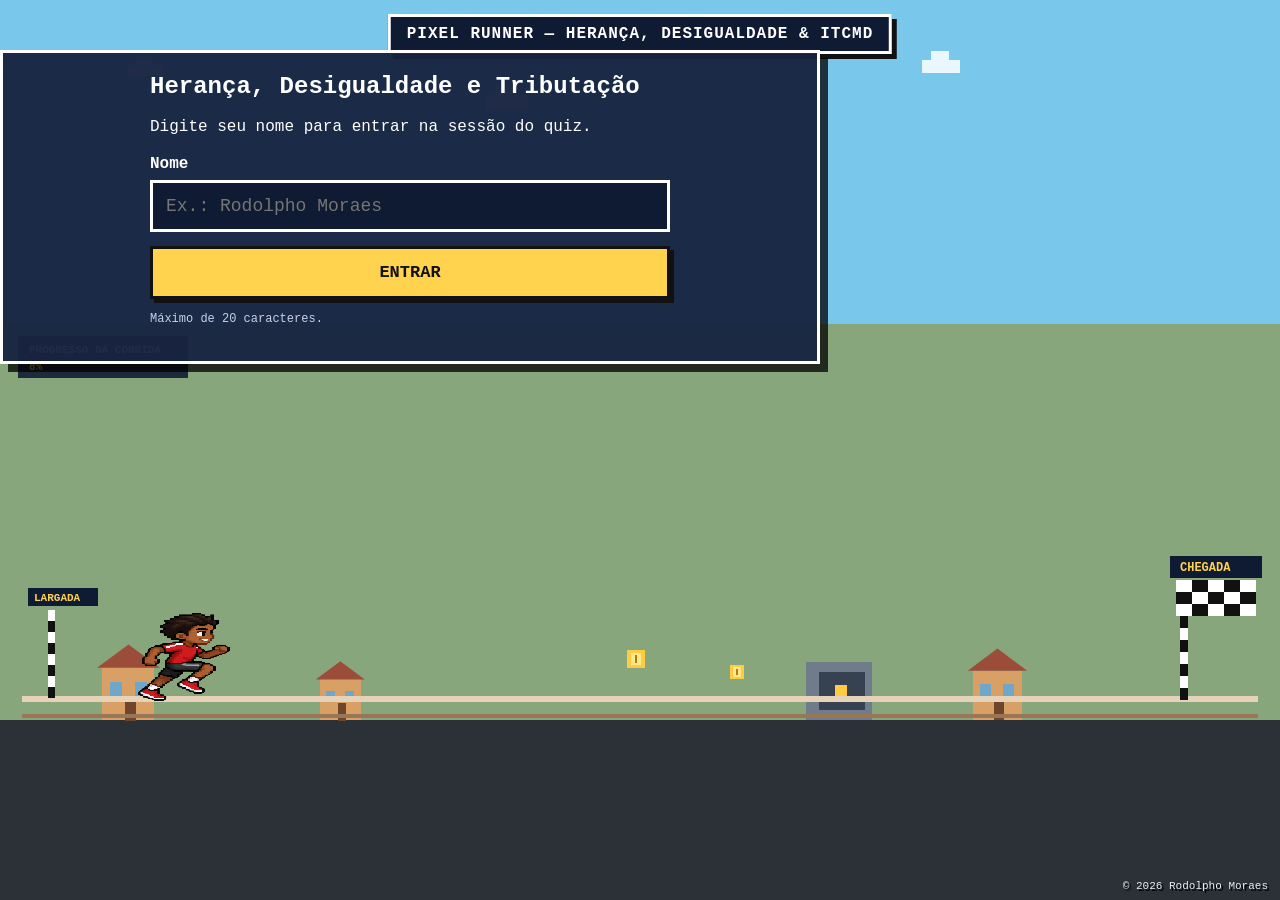
==== index.html @ 6342b38b "Add files via upload" ====
<!doctype html>
<html lang="pt-BR">
<head>
<meta charset="utf-8">
<meta name="viewport" content="width=device-width,initial-scale=1">
<title>Quiz Heranças — Etapa 7</title>
<style>
*{box-sizing:border-box}
html,body{margin:0;width:100%;height:100%;overflow:hidden}
body{background:#0b1630;color:#fff;font-family:"Courier New",monospace}
#gameCanvas{position:fixed;inset:0;width:100%;height:100%;image-rendering:pixelated;z-index:0}
#visualTitle{position:fixed;top:14px;left:50%;transform:translateX(-50%);z-index:2;
  background:#0f1a33;border:3px solid #fff;padding:8px 16px;font-weight:900;
  letter-spacing:1px;text-align:center;box-shadow:5px 5px 0 #111;white-space:nowrap}
#copyright{position:fixed;right:12px;bottom:8px;z-index:2;font-size:11px;color:#e7ecf6;text-shadow:2px 2px #000}
.card{position:relative;z-index:3;width:min(820px,calc(100vw - 24px));max-height:calc(100vh - 110px);
  overflow:auto;background:rgba(23,36,64,.96);border:3px solid #fff;padding:20px;
  box-shadow:8px 8px 0 rgba(0,0,0,.75);margin-top:50px}
h1{margin:0 0 8px} p{line-height:1.45}
label{display:block;margin:16px 0 7px;font-weight:700}
input{width:100%;font:inherit;font-size:18px;padding:13px;border:3px solid #fff;background:#0f1a33;color:#fff}
button{font-family:inherit}
.join{width:100%;margin-top:14px;padding:14px;font-size:17px;font-weight:900;border:3px solid #111;background:#ffd34d;color:#111;cursor:pointer;box-shadow:4px 4px 0 #111}
.join:disabled{opacity:.55}
.hidden{display:none}
.small{font-size:12px;color:#c8d1e6}
.badtext{color:#ff8585;font-weight:700}
.countdown{font-size:84px;font-weight:900;color:#ffd34d;text-align:center;margin:18px 0;text-shadow:5px 5px #111}
.topbar{display:grid;grid-template-columns:1fr auto auto;gap:10px;align-items:center;margin-bottom:12px}
.pill{background:#0f1a33;border:2px solid #fff;padding:8px 10px;font-weight:900;box-shadow:3px 3px 0 #111}
.timer{color:#63df95;font-size:20px}
.qtimer{color:#ffd34d}
.progress{height:12px;background:#0f1a33;border:2px solid #fff;margin:8px 0 14px}
.progress>div{height:100%;background:#ffd34d;width:0;transition:width .2s}
.question{font-size:19px;font-weight:900;line-height:1.32;margin:0 0 12px}
.answers{display:grid;grid-template-columns:1fr 1fr;gap:9px}
.answer{text-align:left;padding:11px 12px;border:2px solid #fff;background:#203150;color:#fff;font-size:14px;font-weight:700;cursor:pointer;box-shadow:3px 3px 0 #111}
.answer:hover{background:#2a4169}
.answer:disabled{cursor:default;opacity:.96}
.answer.correct{border-color:#63df95;background:#173b2a}
.answer.wrong{border-color:#ff8585;background:#48202a}
.feedback{font-size:22px;font-weight:900;text-align:center;margin-top:12px;min-height:30px}
.feedback.ok{color:#63df95}.feedback.bad{color:#ff8585}
.explanation{margin-top:7px;text-align:center;line-height:1.35;color:#dce4f5;min-height:34px;font-size:12px}
.stats{display:flex;gap:8px;flex-wrap:wrap;margin-top:12px;justify-content:center}
.stat{background:#0f1a33;border:2px solid #fff;padding:7px 9px;font-weight:900}
.final{text-align:center}
.final strong{color:#63df95}
.waiting-note{margin-top:12px;color:#c8d1e6;font-size:12px;line-height:1.4}
.bonus-badge{display:inline-block;background:#ffd34d;color:#111;font-weight:900;padding:6px 9px;margin-bottom:10px;border:2px solid #111}
#entry{max-width:520px;margin:auto}
#countdownScreen{text-align:center}
@media(max-width:700px){
  #visualTitle{font-size:12px;top:8px;padding:6px 9px}
  .card{margin-top:36px;padding:14px;max-height:calc(100vh - 76px)}
  .answers{grid-template-columns:1fr}
  .question{font-size:16px}
  .answer{font-size:13px;padding:10px}
  .topbar{grid-template-columns:1fr 1fr}
  .topbar .timer{grid-column:1/-1;text-align:center}
  #copyright{font-size:9px}
}
</style>
</head>
<body>
<canvas id="gameCanvas"></canvas>
<div id="visualTitle">PIXEL RUNNER — HERANÇA, DESIGUALDADE & ITCMD</div>
<div id="copyright">© 2026 Rodolpho Moraes</div>
<main class="card">
<section id="entry">
  <h1>Herança, Desigualdade e Tributação</h1>
  <p>Digite seu nome para entrar na sessão do quiz.</p>
  <label for="playerName">Nome</label>
  <input id="playerName" maxlength="20" autocomplete="name" placeholder="Ex.: Rodolpho Moraes">
  <button id="joinBtn" class="join">ENTRAR</button>
  <div id="entryStatus"></div>
  <p class="small">Máximo de 20 caracteres.</p>
</section>

<section id="countdownScreen" class="hidden">
  <h1 id="countName" style="text-align:center">Prepare-se!</h1>
  <div id="countdown" class="countdown">3</div>
  <p class="small" style="text-align:center">A largada é automática.</p>
</section>

<section id="quizScreen" class="hidden">
  <div class="topbar">
    <div class="pill" id="playerLabel">Jogador</div>
    <div class="pill qtimer">QUESTÃO: <span id="questionTimer">15</span>s</div>
    <div class="pill timer">TEMPO: <span id="gameTimer">02:00</span></div>
  </div>
  <div class="progress"><div id="progressFill"></div></div>
  <div class="small" id="questionCount">Pergunta 1/8</div>
  <div class="question" id="questionText"></div>
  <div class="answers" id="answers"></div>
  <div class="feedback" id="feedback"></div>
  <div class="explanation" id="explanation"></div>
  <div class="stats">
    <div class="stat">ACERTOS: <span id="hits">0</span></div>
    <div class="stat">PONTOS: <span id="score">0</span></div>
    <div class="stat">RESPONDIDAS: <span id="answered">0</span>/8</div>
  </div>
</section>

<section id="finishedScreen" class="hidden final">
  <h1>Quiz finalizado</h1>
  <p id="finishReason"></p>
  <p>Acertos: <strong id="finalHits">0</strong>/8</p>
  <p>Pontuação: <strong id="finalScore">0</strong></p>
  <p>Tempo: <strong id="finalTime">00:00</strong></p>
  <p class="waiting-note">Resultado registrado. Se houver empate técnico, a pergunta bônus aparecerá automaticamente.</p>
</section>

<section id="bonusScreen" class="hidden">
  <div class="bonus-badge">PERGUNTA BÔNUS / DESEMPATE</div>
  <div class="topbar">
    <div class="pill" id="bonusPlayerLabel">Jogador</div>
    <div class="pill qtimer">QUESTÃO: <span id="bonusTimer">15</span>s</div>
  </div>
  <div class="question" id="bonusQuestionText"></div>
  <div class="answers" id="bonusAnswers"></div>
  <div class="feedback" id="bonusFeedback"></div>
  <div class="explanation" id="bonusExplanation"></div>
</section>
</main>

<script>
const DB_BASE="https://quiz-herancas-itcmd-default-rtdb.firebaseio.com";
const ROOT="quizHerancasV2";
const VERSION="v2-stage7";
const COUNTDOWN_MS=2200;
const COUNTDOWN_STEP=550;
const GAME_DURATION=120000;
const QUESTION_SECONDS=15;
const QUESTIONS=[{"question":"Segundo Thomas Piketty, qual era o peso do fluxo anual de heranças e doações na renda nacional francesa durante o século XIX?","answers":["Entre 5% e 10%","Entre 10% e 15%","Entre 20% e 25%","Entre 35% e 40%"],"correct":2,"explanation":"Resposta correta: C. Entre 20% e 25%."},{"question":"Na análise de Thomas Piketty, o que significa a relação r > g?","answers":["A renda do trabalho cresce mais rapidamente que a riqueza herdada.","A taxa de retorno do capital é superior à taxa de crescimento da economia.","A arrecadação tributária cresce mais rapidamente que o PIB.","A taxa de crescimento populacional é maior que a taxa de retorno do capital."],"correct":1,"explanation":"Resposta correta: B. A taxa de retorno do capital é superior à taxa de crescimento da economia."},{"question":"Quais são as três forças que compõem a equação do fluxo econômico anual das heranças formulada por Piketty?","answers":["Renda, poupança e tributação.","Crescimento econômico, inflação e taxa de juros.","Relação capital/renda, taxa de mortalidade e relação entre a riqueza dos falecidos e a riqueza dos vivos.","Fecundidade, expectativa de vida e renda do trabalho."],"correct":2,"explanation":"Resposta correta: C. Relação capital/renda, taxa de mortalidade e relação entre a riqueza dos falecidos e a riqueza dos vivos."},{"question":"Segundo o levantamento internacional apresentado, qual alternativa reúne os países indicados como sem imposto sobre heranças no contexto analisado?","answers":["Argentina, Canadá, México, Portugal.","Argentina, México, Panamá, Peru e Uruguai.","Austrália, Costa Rica, Noruega e Panamá.","Japão, México, Panamá, Reino Unido e Suécia."],"correct":1,"explanation":"No levantamento utilizado, México e Peru aparecem entre os países que aboliram o imposto sobre heranças, enquanto Argentina, Costa Rica, Panamá e Uruguai são mencionados entre aqueles que não o haviam introduzido no contexto analisado."},{"question":"No comparativo internacional apresentado, qual país possui a maior alíquota máxima do imposto sobre heranças?","answers":["França","Coreia do Sul","Japão","Reino Unido"],"correct":2,"explanation":"Resposta correta: C. Japão — 55%."},{"question":"Qual é a alíquota máxima nacional atualmente permitida para o ITCMD no Brasil?","answers":["4%","6%","8%","12%"],"correct":2,"explanation":"Resposta correta: C. 8%."},{"question":"No levantamento de 2026, em quantas das 27 unidades da Federação o ITCMD possui estrutura de alíquota única, isto é, não progressiva?","answers":["5","7","10","17"],"correct":1,"explanation":"Resposta correta: B. 7."},{"question":"No contexto jurídico apresentado, qual lacuna ou dificuldade favorecia a redução ou evasão da tributação sobre grandes heranças?","answers":["A impossibilidade de adoção de alíquotas progressivas.","A obrigatoriedade de divisão igualitária de todo o patrimônio entre os herdeiros.","As dificuldades de tributação das transmissões oriundas do exterior, especialmente envolvendo trusts e estruturas offshore.","A repartição obrigatória do ITCMD com os municípios."],"correct":2,"explanation":"Resposta correta: C. As dificuldades de tributação das transmissões oriundas do exterior, especialmente envolvendo trusts e estruturas offshore."}];
const BONUS_QUESTION={"question":"Em 2019, segundo apresentação, qual parcela do valor total das heranças foi recebida pelo grupo do 1% mais rico?","answers":["35,3%","50,0%","62,6%","80,9%"],"correct":3,"explanation":"Resposta correta: D. 80,9%."};

let serverTimeOffset=0,currentSession=null,currentPlayer=null,playerName="";
let startedAt=0,questionIndex=0,hits=0,score=0,answered=0;
let answerLocked=false,questionStartedAt=0,qTimer=null,rafId=null,finished=false,finishElapsedMs=0,bonusPoll=null,bonusActive=false;

async function syncClock(){
  try{
    const r=await fetch(`${DB_BASE}/.info/serverTimeOffset.json?ts=${Date.now()}`,{cache:"no-store"});
    serverTimeOffset=Number(await r.json())||0;
  }catch(e){serverTimeOffset=0}
}
function now(){return Date.now()+serverTimeOffset}
function makeId(prefix){return `${prefix}_${Math.round(now())}_${Math.random().toString(36).slice(2,8)}`}
function formatTime(ms){
  const s=Math.max(0,Math.ceil(ms/1000));
  return String(Math.floor(s/60)).padStart(2,"0")+":"+String(s%60).padStart(2,"0");
}
async function getJson(path){
  const r=await fetch(`${DB_BASE}/${ROOT}/${path}.json?ts=${Date.now()}`,{cache:"no-store"});
  if(!r.ok)throw new Error(`Leitura ${r.status}`);
  return await r.json();
}
async function putJson(path,value){
  const r=await fetch(`${DB_BASE}/${ROOT}/${path}.json`,{method:"PUT",headers:{"Content-Type":"application/json"},body:JSON.stringify(value)});
  if(!r.ok)throw new Error(`Gravação ${r.status}`);
}
async function patchJson(path,value){
  const r=await fetch(`${DB_BASE}/${ROOT}/${path}.json`,{method:"PATCH",headers:{"Content-Type":"application/json"},body:JSON.stringify(value)});
  if(!r.ok)throw new Error(`Atualização ${r.status}`);
}
function show(id){
  ["entry","countdownScreen","quizScreen","finishedScreen","bonusScreen"].forEach(x=>document.getElementById(x).classList.add("hidden"));
  document.getElementById(id).classList.remove("hidden");
}
async function getOrCreateSession(){
  let game=await getJson("game");
  if(game&&game.sessionId&&game.version===VERSION)return game;
  const sessionId=makeId("session");
  game={version:VERSION,sessionId,status:"lobby",createdAt:now()};
  await putJson("game",game);
  await putJson(`sessions/${sessionId}`,{createdAt:now(),status:"lobby"});
  return game;
}
async function syncPlayer(extra={}){
  if(!currentSession||!currentPlayer)return;
  await patchJson(`sessions/${currentSession}/players/${currentPlayer}`,extra);
}
function updateHUD(){
  document.getElementById("hits").textContent=hits;
  document.getElementById("score").textContent=score;
  document.getElementById("answered").textContent=answered;
  document.getElementById("questionCount").textContent=`Pergunta ${Math.min(questionIndex+1,QUESTIONS.length)}/${QUESTIONS.length}`;
  document.getElementById("progressFill").style.width=`${(answered/QUESTIONS.length)*100}%`;
}
async function finishGame(reason){
  if(finished)return;
  finished=true;
  clearInterval(qTimer);
  cancelAnimationFrame(rafId);

  const finishAt=reason==="time" ? startedAt+GAME_DURATION : now();
  finishElapsedMs=Math.max(0,Math.min(GAME_DURATION,finishAt-startedAt));

  await syncPlayer({
    status:"finished",
    finished:true,
    finishedAt:finishAt,
    finishReason:reason,
    elapsedMs:finishElapsedMs,
    elapsedSec:Math.round(finishElapsedMs/1000),
    regularFinished:true,
    regularFinishedAt:finishAt,
    hits,score,answeredCount:answered,
    progress:1,
    bonusRequired:false,
    bonusAnswered:false
  });

  document.getElementById("finalHits").textContent=hits;
  document.getElementById("finalScore").textContent=score;
  document.getElementById("finalTime").textContent=formatTime(finishElapsedMs);
  document.getElementById("finishReason").textContent=reason==="questions"?"Você respondeu as 8 perguntas.":"O tempo de 2 minutos foi encerrado.";
  show("finishedScreen");
  startBonusWatcher();
}

function startBonusWatcher(){
  clearInterval(bonusPoll);
  bonusPoll=setInterval(async()=>{
    if(!currentSession||!currentPlayer||bonusActive)return;
    try{
      const p=await getJson(`sessions/${currentSession}/players/${currentPlayer}`);
      if(p && p.bonusRequired===true && p.bonusAnswered!==true){
        clearInterval(bonusPoll);
        showBonusQuestion();
      }
    }catch(e){}
  },700);
}

function showBonusQuestion(){
  bonusActive=true;
  answerLocked=false;
  show("bonusScreen");
  document.getElementById("bonusPlayerLabel").textContent=playerName;
  document.getElementById("bonusQuestionText").textContent=BONUS_QUESTION.question;
  document.getElementById("bonusFeedback").textContent="";
  document.getElementById("bonusFeedback").className="feedback";
  document.getElementById("bonusExplanation").textContent="";

  const holder=document.getElementById("bonusAnswers");
  holder.innerHTML="";
  BONUS_QUESTION.answers.forEach((text,i)=>{
    const b=document.createElement("button");
    b.className="answer";
    b.textContent=`${String.fromCharCode(65+i)}. ${text}`;
    b.onclick=()=>answerBonus(i,b);
    holder.appendChild(b);
  });

  let left=QUESTION_SECONDS;
  questionStartedAt=performance.now();
  document.getElementById("bonusTimer").textContent=left;
  qTimer=setInterval(()=>{
    left--;
    document.getElementById("bonusTimer").textContent=Math.max(0,left);
    if(left<=0){clearInterval(qTimer);answerBonus(-1,null)}
  },1000);
}

async function answerBonus(choice,clicked){
  if(answerLocked)return;
  answerLocked=true;
  clearInterval(qTimer);

  const buttons=[...document.querySelectorAll("#bonusAnswers .answer")];
  buttons.forEach(b=>b.disabled=true);
  buttons[BONUS_QUESTION.correct].classList.add("correct");

  const correct=choice===BONUS_QUESTION.correct;
  if(correct){
    if(clicked)clicked.classList.add("correct");
    document.getElementById("bonusFeedback").textContent="CORRETO!";
    document.getElementById("bonusFeedback").className="feedback ok";
  }else{
    if(clicked)clicked.classList.add("wrong");
    document.getElementById("bonusFeedback").textContent="INCORRETO!";
    document.getElementById("bonusFeedback").className="feedback bad";
  }

  const responseMs=Math.max(0,Math.round(performance.now()-questionStartedAt));
  const letter=String.fromCharCode(65+BONUS_QUESTION.correct);
  document.getElementById("bonusExplanation").textContent=`Alternativa correta: ${letter}. ${BONUS_QUESTION.answers[BONUS_QUESTION.correct]}`;

  await syncPlayer({
    bonusRequired:false,
    bonusAnswered:true,
    bonusCorrect:correct,
    bonusResponseMs:responseMs,
    bonusAnswer:choice,
    status:"finished"
  });

  setTimeout(()=>{
    bonusActive=false;
    document.getElementById("finishReason").textContent="Desempate concluído.";
    show("finishedScreen");
  },2200);
}

function runGameClock(){
  if(finished)return;
  const remaining=startedAt+GAME_DURATION-now();
  document.getElementById("gameTimer").textContent=formatTime(remaining);
  if(remaining<=0){finishGame("time");return}
  rafId=requestAnimationFrame(runGameClock);
}
function showQuestion(){
  if(finished)return;
  if(questionIndex>=QUESTIONS.length){finishGame("questions");return}
  answerLocked=false;
  clearInterval(qTimer);
  const q=QUESTIONS[questionIndex];
  document.getElementById("feedback").textContent="";
  document.getElementById("feedback").className="feedback";
  document.getElementById("explanation").textContent="";
  document.getElementById("questionText").textContent=q.question;
  const holder=document.getElementById("answers");
  holder.innerHTML="";
  q.answers.forEach((text,i)=>{
    const b=document.createElement("button");
    b.className="answer";
    b.textContent=`${String.fromCharCode(65+i)}. ${text}`;
    b.onclick=()=>answerQuestion(i,b);
    holder.appendChild(b);
  });
  questionStartedAt=performance.now();
  let left=QUESTION_SECONDS;
  document.getElementById("questionTimer").textContent=left;
  updateHUD();
  qTimer=setInterval(()=>{
    left--;
    document.getElementById("questionTimer").textContent=Math.max(0,left);
    if(left<=0){clearInterval(qTimer);answerQuestion(-1,null)}
  },1000);
}
async function answerQuestion(choice,clicked){
  if(answerLocked||finished)return;
  answerLocked=true;
  clearInterval(qTimer);
  const q=QUESTIONS[questionIndex];
  const buttons=[...document.querySelectorAll(".answer")];
  buttons.forEach(b=>b.disabled=true);
  buttons[q.correct].classList.add("correct");

  const correct=choice===q.correct;
  if(correct){
    const elapsed=Math.max(0,(performance.now()-questionStartedAt)/1000);
    const remaining=Math.max(0,QUESTION_SECONDS-elapsed);
    const speedBonus=Math.round(remaining*10);
    hits++;
    score+=100+speedBonus;
    if(clicked)clicked.classList.add("correct");
    document.getElementById("feedback").textContent="CORRETO!";
    document.getElementById("feedback").className="feedback ok";
  }else{
    if(clicked)clicked.classList.add("wrong");
    document.getElementById("feedback").textContent="INCORRETO!";
    document.getElementById("feedback").className="feedback bad";
  }

  answered++;
  const letter=String.fromCharCode(65+q.correct);
  document.getElementById("explanation").textContent=`Alternativa correta: ${letter}. ${q.answers[q.correct]} — ${q.explanation}`;
  updateHUD();

  await syncPlayer({
    hits,score,answeredCount:answered,
    qIndex:questionIndex+1,
    lastAnswer:choice,
    lastAnswerCorrect:correct,
    status:"answering",
    updatedAt:now()
  });

  setTimeout(()=>{
    if(finished)return;
    questionIndex++;
    if(questionIndex>=QUESTIONS.length)finishGame("questions");
    else showQuestion();
  },2200);
}
function runCountdown(){
  show("countdownScreen");
  document.getElementById("countName").textContent=`Prepare-se, ${playerName}!`;
  const loop=()=>{
    const left=startedAt-now();
    const el=document.getElementById("countdown");
    if(left>COUNTDOWN_STEP*3)el.textContent="3";
    else if(left>COUNTDOWN_STEP*2)el.textContent="2";
    else if(left>COUNTDOWN_STEP)el.textContent="1";
    else if(left>0)el.textContent="GO!";
    else{
      show("quizScreen");
      document.getElementById("playerLabel").textContent=playerName;
      syncPlayer({status:"running"});
      runGameClock();
      showQuestion();
      return;
    }
    requestAnimationFrame(loop);
  };
  loop();
}

document.getElementById("joinBtn").onclick=async()=>{
  const input=document.getElementById("playerName");
  playerName=input.value.trim().replace(/\s+/g," ");
  const status=document.getElementById("entryStatus");
  status.textContent="";
  if(!playerName){status.textContent="Digite seu nome.";status.className="badtext";return}
  if(playerName.length>20){status.textContent="Use no máximo 20 caracteres.";status.className="badtext";return}
  document.getElementById("joinBtn").disabled=true;
  try{
    await syncClock();
    const game=await getOrCreateSession();
    currentSession=game.sessionId;
    currentPlayer=makeId("player");
    startedAt=now()+COUNTDOWN_MS;
    await putJson(`sessions/${currentSession}/players/${currentPlayer}`,{
      name:playerName,joinedAt:now(),startedAt,
      hits:0,score:0,answeredCount:0,qIndex:0,progress:0,
      finished:false,finishedAt:null,status:"countdown"
    });
    runCountdown();
  }catch(err){
    status.textContent="Erro ao entrar: "+err.message;
    status.className="badtext";
    document.getElementById("joinBtn").disabled=false;
  }
};
document.getElementById("playerName").addEventListener("keydown",e=>{if(e.key==="Enter")document.getElementById("joinBtn").click()});
syncClock();setInterval(syncClock,30000);

// ===== ETAPA 8A: VISUAL PIXEL ART DO PARTICIPANTE =====
const runnerSprite=new Image();
runnerSprite.src="[data-uri]";
const gameCanvas=document.getElementById("gameCanvas");
const gctx=gameCanvas.getContext("2d");
gctx.imageSmoothingEnabled=false;
let visualProgress=0, visualTarget=0, spriteFrame=0, lastVisualTs=0;

function resizeGameCanvas(){
  const dpr=Math.max(1,Math.min(2,window.devicePixelRatio||1));
  gameCanvas.width=Math.floor(innerWidth*dpr);
  gameCanvas.height=Math.floor(innerHeight*dpr);
  gctx.setTransform(dpr,0,0,dpr,0,0);
  gctx.imageSmoothingEnabled=false;
}
window.addEventListener("resize",resizeGameCanvas);
resizeGameCanvas();

function pxRect(x,y,w,h,c){
  gctx.fillStyle=c;gctx.fillRect(Math.round(x),Math.round(y),Math.round(w),Math.round(h));
}
function drawPixelCloud(x,y,s=1){
  pxRect(x,y,42*s,14*s,"#eaf7ff");pxRect(x+10*s,y-10*s,20*s,10*s,"#eaf7ff");
}
function drawHouse(x,groundY,s=1){
  pxRect(x,groundY-58*s,58*s,58*s,"#d9a066");
  pxRect(x+8*s,groundY-42*s,13*s,15*s,"#6ea7c9");
  pxRect(x+36*s,groundY-42*s,13*s,15*s,"#6ea7c9");
  pxRect(x+25*s,groundY-25*s,12*s,25*s,"#6f452b");
  gctx.fillStyle="#9c4d3a";gctx.beginPath();
  gctx.moveTo(x-6*s,groundY-58*s);gctx.lineTo(x+29*s,groundY-84*s);gctx.lineTo(x+64*s,groundY-58*s);gctx.fill();
}
function drawCoin(x,y,s=1){
  pxRect(x,y,18*s,18*s,"#ffcb42");pxRect(x+4*s,y+3*s,10*s,12*s,"#ffe98a");pxRect(x+8*s,y+5*s,2*s,8*s,"#b67b0a");
}
function drawFinish(x,groundY){
  const postW=8, h=118;
  for(let i=0;i<10;i++)pxRect(x,groundY-h+i*12,postW,12,i%2?"#111":"#fff");
  for(let r=0;r<3;r++)for(let c=0;c<5;c++)pxRect(x-4+c*16,groundY-h+r*12,16,12,(r+c)%2?"#111":"#fff");
  pxRect(x-10,groundY-h-24,92,22,"#0f1a33");
  gctx.fillStyle="#ffd34d";gctx.font="bold 12px Courier New";gctx.fillText("CHEGADA",x,groundY-h-9);
}
function currentVisualTarget(){
  if(typeof finished!=="undefined" && finished)return 1;
  const qPart=(typeof answered!=="undefined"?answered:0)/8;
  const hitPart=(typeof hits!=="undefined"?hits:0)/8;
  const elapsedPart=(typeof startedAt!=="undefined"&&startedAt>0)?Math.max(0,Math.min(1,(now()-startedAt)/GAME_DURATION)):0;
  return Math.min(.93, .08 + qPart*.58 + hitPart*.18 + elapsedPart*.16);
}
function drawScene(ts){
  const w=innerWidth,h=innerHeight;
  const skyH=Math.max(150,h*.36), groundY=h*.80;
  pxRect(0,0,w,h,"#10213a");
  pxRect(0,0,w,skyH,"#79c8eb");
  pxRect(0,skyH,w,groundY-skyH,"#88a67b");
  pxRect(0,groundY,w,h-groundY,"#2c3137");

  drawPixelCloud(w*.10,65,.8);drawPixelCloud(w*.38,95,1);drawPixelCloud(w*.72,60,.9);
  drawHouse(w*.08,groundY,.9);drawHouse(w*.25,groundY,.7);drawHouse(w*.76,groundY,.85);
  drawCoin(w*.49,groundY-70,1);drawCoin(w*.57,groundY-55,.8);
  // patrimônio / cofre simbólico
  pxRect(w*.63,groundY-58,66,58,"#707b8c");pxRect(w*.64,groundY-48,46,38,"#364152");
  pxRect(w*.64+16,groundY-35,12,12,"#ffcb42");

  const trackY=groundY-24;
  pxRect(22,trackY,w-44,6,"#e5d2b8");
  pxRect(22,trackY+18,w-44,4,"#9b7656");
  // largada
  for(let i=0;i<8;i++)pxRect(48,trackY-86+i*11,7,11,i%2?"#111":"#fff");
  pxRect(28,trackY-108,70,18,"#0f1a33");
  gctx.fillStyle="#ffd34d";gctx.font="bold 11px Courier New";gctx.fillText("LARGADA",34,trackY-95);
  const finishX=w-100;drawFinish(finishX,trackY+2);

  visualTarget=currentVisualTarget();
  visualProgress += (visualTarget-visualProgress)*.05;
  if(!lastVisualTs)lastVisualTs=ts;
  if(ts-lastVisualTs>105){spriteFrame=(spriteFrame+1)%4;lastVisualTs=ts;}

  const startX=70, endX=finishX-58;
  const rx=startX+(endX-startX)*visualProgress;
  const spriteW=130, spriteH=100;
  if(runnerSprite.complete && runnerSprite.naturalWidth){
    const fw=runnerSprite.naturalWidth/4, fh=runnerSprite.naturalHeight;
    gctx.drawImage(runnerSprite,fw*spriteFrame,0,fw,fh,rx-spriteW*.25,trackY-spriteH+10,spriteW,spriteH);
  }else{
    pxRect(rx,trackY-40,24,40,"#e31b23");
  }

  // mini HUD da corrida
  pxRect(18,skyH+12,170,42,"rgba(15,26,51,.88)");
  gctx.fillStyle="#fff";gctx.font="bold 11px Courier New";
  gctx.fillText("PROGRESSO DA CORRIDA",29,skyH+29);
  gctx.fillStyle="#ffd34d";gctx.fillText(Math.round(visualProgress*100)+"%",29,skyH+46);

  requestAnimationFrame(drawScene);
}
requestAnimationFrame(drawScene);
</script>
</body>
</html>
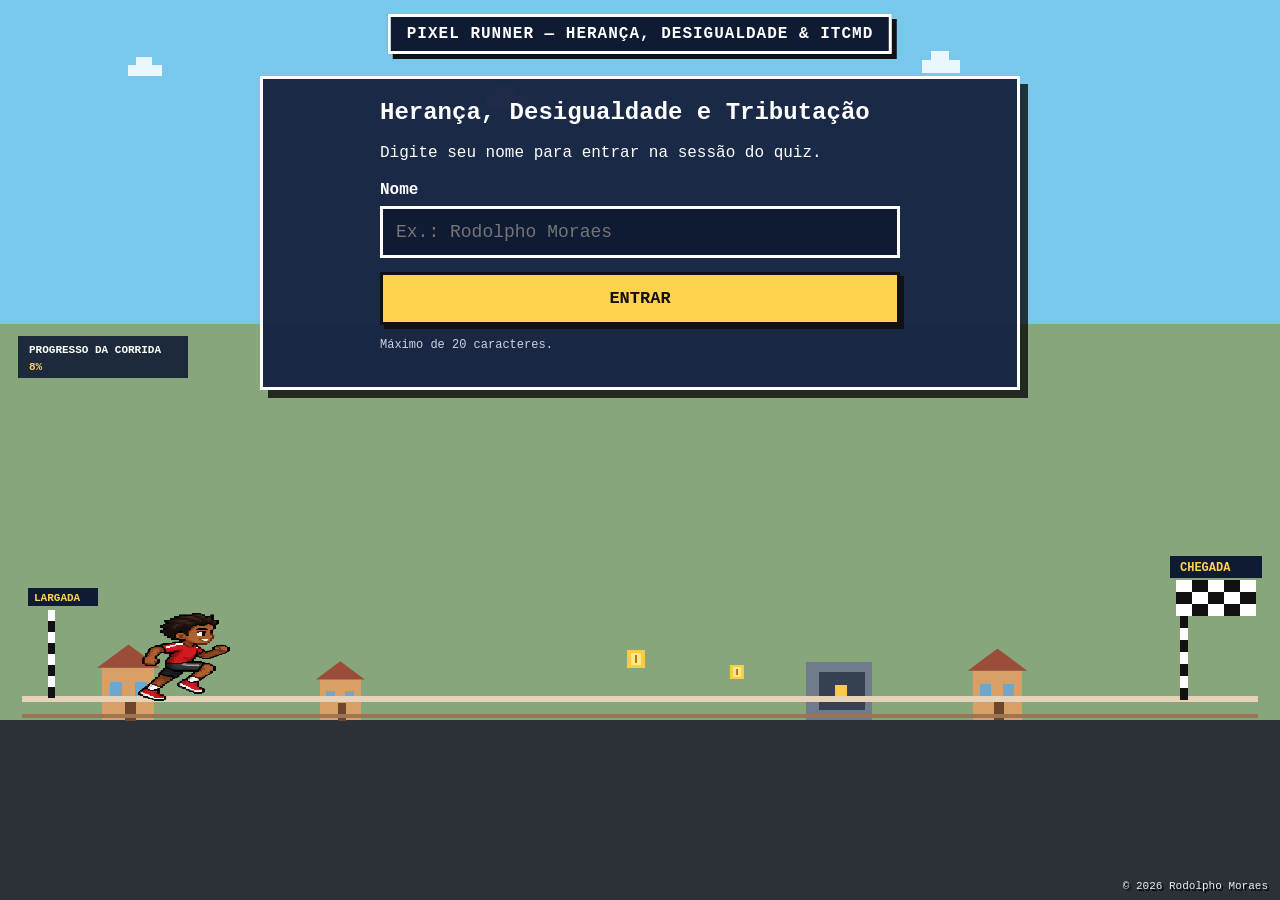
==== commit eb6e27cd: "Add files via upload" ====
--- a/index.html
+++ b/index.html
@@ -7,15 +7,15 @@
 <style>
 *{box-sizing:border-box}
 html,body{margin:0;width:100%;height:100%;overflow:hidden}
-body{background:#0b1630;color:#fff;font-family:"Courier New",monospace}
+body{background:#0b1630;color:#fff;font-family:"Courier New",monospace;display:flex;align-items:flex-start;justify-content:center;padding-top:76px}
 #gameCanvas{position:fixed;inset:0;width:100%;height:100%;image-rendering:pixelated;z-index:0}
-#visualTitle{position:fixed;top:14px;left:50%;transform:translateX(-50%);z-index:2;
+#visualTitle{position:fixed;top:14px;left:50%;transform:translateX(-50%);z-index:4;
   background:#0f1a33;border:3px solid #fff;padding:8px 16px;font-weight:900;
   letter-spacing:1px;text-align:center;box-shadow:5px 5px 0 #111;white-space:nowrap}
 #copyright{position:fixed;right:12px;bottom:8px;z-index:2;font-size:11px;color:#e7ecf6;text-shadow:2px 2px #000}
-.card{position:relative;z-index:3;width:min(820px,calc(100vw - 24px));max-height:calc(100vh - 110px);
-  overflow:auto;background:rgba(23,36,64,.96);border:3px solid #fff;padding:20px;
-  box-shadow:8px 8px 0 rgba(0,0,0,.75);margin-top:50px}
+.card{position:relative;z-index:3;width:min(760px,calc(100vw - 32px));max-height:58vh;
+  overflow:auto;background:rgba(23,36,64,.97);border:3px solid #fff;padding:20px;
+  box-shadow:8px 8px 0 rgba(0,0,0,.75);margin:0 auto}
 h1{margin:0 0 8px} p{line-height:1.45}
 label{display:block;margin:16px 0 7px;font-weight:700}
 input{width:100%;font:inherit;font-size:18px;padding:13px;border:3px solid #fff;background:#0f1a33;color:#fff}
@@ -51,14 +51,56 @@
 #entry{max-width:520px;margin:auto}
 #countdownScreen{text-align:center}
 @media(max-width:700px){
-  #visualTitle{font-size:12px;top:8px;padding:6px 9px}
-  .card{margin-top:36px;padding:14px;max-height:calc(100vh - 76px)}
+  html,body{overflow:auto;min-height:100%}
+  body{
+    display:block;
+    padding:76px 10px 18px;
+    background:#0b1630;
+  }
+  #visualTitle{
+    top:10px;
+    width:calc(100vw - 24px);
+    white-space:normal;
+    font-size:11px;
+    line-height:1.25;
+    padding:7px 8px;
+    text-align:center;
+  }
+  .card{
+    width:100%;
+    max-height:none;
+    margin:0 auto 360px;
+    padding:14px;
+    box-shadow:5px 5px 0 rgba(0,0,0,.75);
+  }
+  .topbar{
+    grid-template-columns:1fr 1fr;
+    gap:8px;
+  }
+  .topbar .timer{
+    grid-column:1/-1;
+    text-align:center;
+  }
+  .pill{padding:9px 8px}
   .answers{grid-template-columns:1fr}
-  .question{font-size:16px}
-  .answer{font-size:13px;padding:10px}
-  .topbar{grid-template-columns:1fr 1fr}
-  .topbar .timer{grid-column:1/-1;text-align:center}
-  #copyright{font-size:9px}
+  .question{font-size:17px;line-height:1.35}
+  .answer{font-size:14px;padding:12px}
+  .feedback{font-size:20px}
+  .explanation{font-size:12px}
+  .stats{justify-content:center}
+  .stat{font-size:13px}
+  #copyright{
+    position:absolute;
+    right:12px;
+    bottom:8px;
+    font-size:9px;
+  }
+  #gameCanvas{
+    position:fixed;
+    inset:0;
+    width:100%;
+    height:100%;
+  }
 }
 </style>
 </head>
@@ -489,15 +531,17 @@
 }
 function drawScene(ts){
   const w=innerWidth,h=innerHeight;
-  const skyH=Math.max(150,h*.36), groundY=h*.80;
+  const mobile=w<=700;
+  const skyH=mobile?Math.max(220,h*.42):Math.max(150,h*.36);
+  const groundY=mobile?h*.78:h*.80;
   pxRect(0,0,w,h,"#10213a");
   pxRect(0,0,w,skyH,"#79c8eb");
   pxRect(0,skyH,w,groundY-skyH,"#88a67b");
   pxRect(0,groundY,w,h-groundY,"#2c3137");
 
   drawPixelCloud(w*.10,65,.8);drawPixelCloud(w*.38,95,1);drawPixelCloud(w*.72,60,.9);
-  drawHouse(w*.08,groundY,.9);drawHouse(w*.25,groundY,.7);drawHouse(w*.76,groundY,.85);
-  drawCoin(w*.49,groundY-70,1);drawCoin(w*.57,groundY-55,.8);
+  drawHouse(w*.08,groundY,mobile?.65:.9);drawHouse(w*.25,groundY,mobile?.55:.7);drawHouse(w*.76,groundY,mobile?.65:.85);
+  drawCoin(w*.49,groundY-(mobile?52:70),mobile?.75:1);drawCoin(w*.57,groundY-(mobile?42:55),mobile?.65:.8);
   // patrimônio / cofre simbólico
   pxRect(w*.63,groundY-58,66,58,"#707b8c");pxRect(w*.64,groundY-48,46,38,"#364152");
   pxRect(w*.64+16,groundY-35,12,12,"#ffcb42");
@@ -509,16 +553,16 @@
   for(let i=0;i<8;i++)pxRect(48,trackY-86+i*11,7,11,i%2?"#111":"#fff");
   pxRect(28,trackY-108,70,18,"#0f1a33");
   gctx.fillStyle="#ffd34d";gctx.font="bold 11px Courier New";gctx.fillText("LARGADA",34,trackY-95);
-  const finishX=w-100;drawFinish(finishX,trackY+2);
+  const finishX=w-(mobile?88:100);drawFinish(finishX,trackY+2);
 
   visualTarget=currentVisualTarget();
   visualProgress += (visualTarget-visualProgress)*.05;
   if(!lastVisualTs)lastVisualTs=ts;
   if(ts-lastVisualTs>105){spriteFrame=(spriteFrame+1)%4;lastVisualTs=ts;}
 
-  const startX=70, endX=finishX-58;
+  const startX=mobile?55:70, endX=finishX-(mobile?92:58);
   const rx=startX+(endX-startX)*visualProgress;
-  const spriteW=130, spriteH=100;
+  const spriteW=mobile?118:130, spriteH=mobile?92:100;
   if(runnerSprite.complete && runnerSprite.naturalWidth){
     const fw=runnerSprite.naturalWidth/4, fh=runnerSprite.naturalHeight;
     gctx.drawImage(runnerSprite,fw*spriteFrame,0,fw,fh,rx-spriteW*.25,trackY-spriteH+10,spriteW,spriteH);
@@ -527,10 +571,12 @@
   }
 
   // mini HUD da corrida
-  pxRect(18,skyH+12,170,42,"rgba(15,26,51,.88)");
-  gctx.fillStyle="#fff";gctx.font="bold 11px Courier New";
-  gctx.fillText("PROGRESSO DA CORRIDA",29,skyH+29);
-  gctx.fillStyle="#ffd34d";gctx.fillText(Math.round(visualProgress*100)+"%",29,skyH+46);
+  if(!mobile){
+    pxRect(18,skyH+12,170,42,"rgba(15,26,51,.88)");
+    gctx.fillStyle="#fff";gctx.font="bold 11px Courier New";
+    gctx.fillText("PROGRESSO DA CORRIDA",29,skyH+29);
+    gctx.fillStyle="#ffd34d";gctx.fillText(Math.round(visualProgress*100)+"%",29,skyH+46);
+  }
 
   requestAnimationFrame(drawScene);
 }
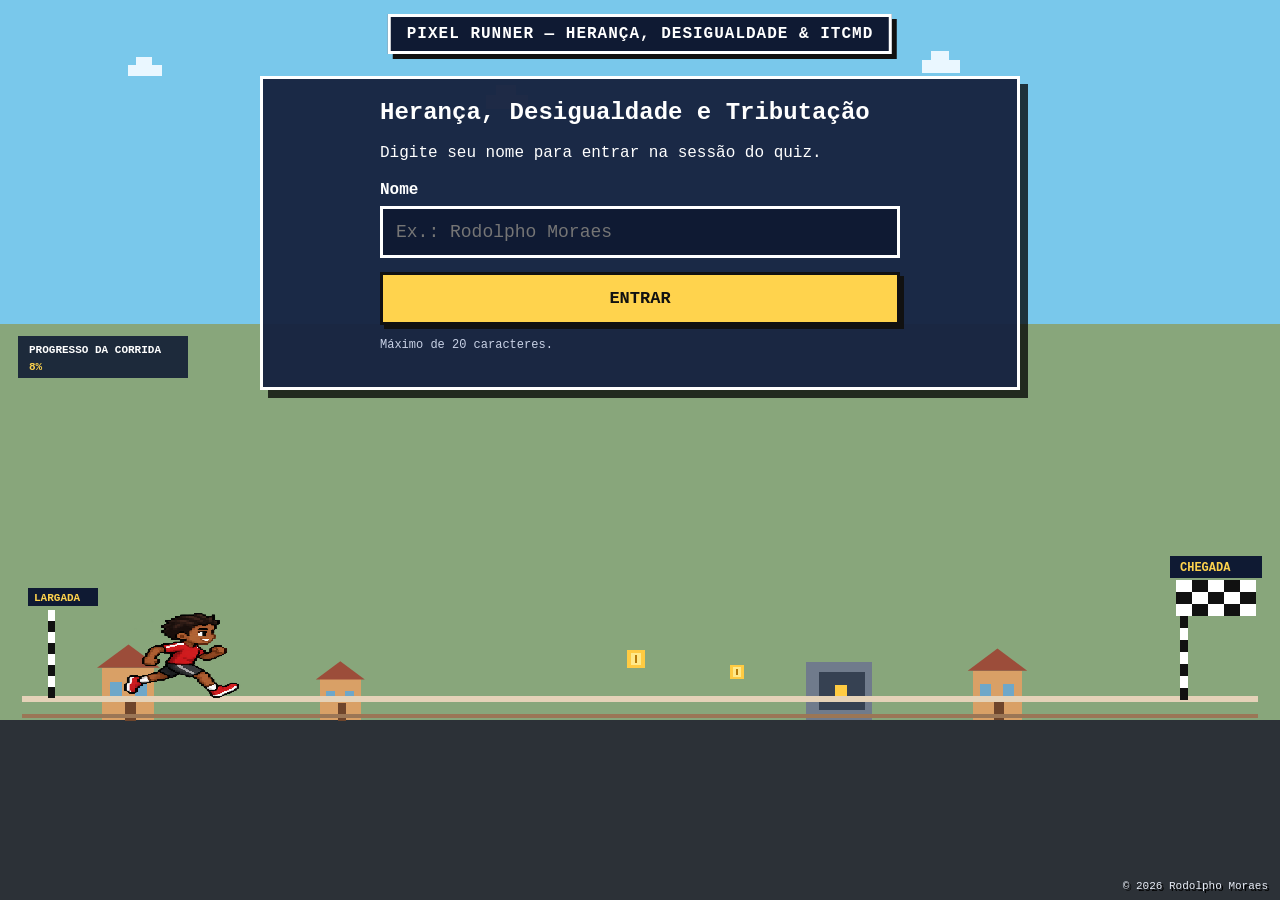
==== commit f169c6b4: "Add files via upload" ====
--- a/index.html
+++ b/index.html
@@ -51,55 +51,75 @@
 #entry{max-width:520px;margin:auto}
 #countdownScreen{text-align:center}
 @media(max-width:700px){
-  html,body{overflow:auto;min-height:100%}
+  html,body{
+    height:100dvh;
+    min-height:100dvh;
+    overflow:hidden;
+  }
   body{
     display:block;
-    padding:76px 10px 18px;
+    padding:0;
     background:#0b1630;
   }
   #visualTitle{
-    top:10px;
+    top:calc(env(safe-area-inset-top,0px) + 10px);
+    left:12px;
+    transform:none;
     width:calc(100vw - 24px);
     white-space:normal;
-    font-size:11px;
-    line-height:1.25;
-    padding:7px 8px;
+    font-size:10px;
+    line-height:1.2;
+    padding:6px 8px;
     text-align:center;
   }
   .card{
-    width:100%;
+    position:fixed;
+    left:10px;
+    right:10px;
+    top:calc(env(safe-area-inset-top,0px) + 58px);
+    bottom:calc(env(safe-area-inset-bottom,0px) + 180px);
+    width:auto;
     max-height:none;
-    margin:0 auto 360px;
-    padding:14px;
+    margin:0;
+    padding:12px;
+    overflow:auto;
+    overscroll-behavior:contain;
+    -webkit-overflow-scrolling:touch;
     box-shadow:5px 5px 0 rgba(0,0,0,.75);
   }
   .topbar{
     grid-template-columns:1fr 1fr;
     gap:8px;
+    margin-bottom:10px;
   }
   .topbar .timer{
     grid-column:1/-1;
     text-align:center;
-  }
-  .pill{padding:9px 8px}
+    font-size:18px;
+  }
+  .pill{padding:9px 8px;font-size:13px}
+  .progress{height:10px;margin:6px 0 10px}
   .answers{grid-template-columns:1fr}
-  .question{font-size:17px;line-height:1.35}
-  .answer{font-size:14px;padding:12px}
-  .feedback{font-size:20px}
-  .explanation{font-size:12px}
-  .stats{justify-content:center}
-  .stat{font-size:13px}
+  .question{font-size:15px;line-height:1.3;margin-bottom:10px}
+  .answer{font-size:12px;padding:11px 10px}
+  .feedback{font-size:18px}
+  .explanation{font-size:11px;min-height:24px}
+  .stats{justify-content:center;gap:6px;margin-top:10px}
+  .stat{font-size:12px;padding:6px 7px}
+  h1{font-size:16px}
+  .countdown{font-size:64px}
   #copyright{
-    position:absolute;
-    right:12px;
-    bottom:8px;
+    position:fixed;
+    right:10px;
+    bottom:calc(env(safe-area-inset-bottom,0px) + 4px);
     font-size:9px;
+    z-index:2;
   }
   #gameCanvas{
     position:fixed;
     inset:0;
     width:100%;
-    height:100%;
+    height:100dvh;
   }
 }
 </style>
@@ -533,7 +553,7 @@
   const w=innerWidth,h=innerHeight;
   const mobile=w<=700;
   const skyH=mobile?Math.max(220,h*.42):Math.max(150,h*.36);
-  const groundY=mobile?h*.78:h*.80;
+  const groundY=mobile?h*.75:h*.80;
   pxRect(0,0,w,h,"#10213a");
   pxRect(0,0,w,skyH,"#79c8eb");
   pxRect(0,skyH,w,groundY-skyH,"#88a67b");
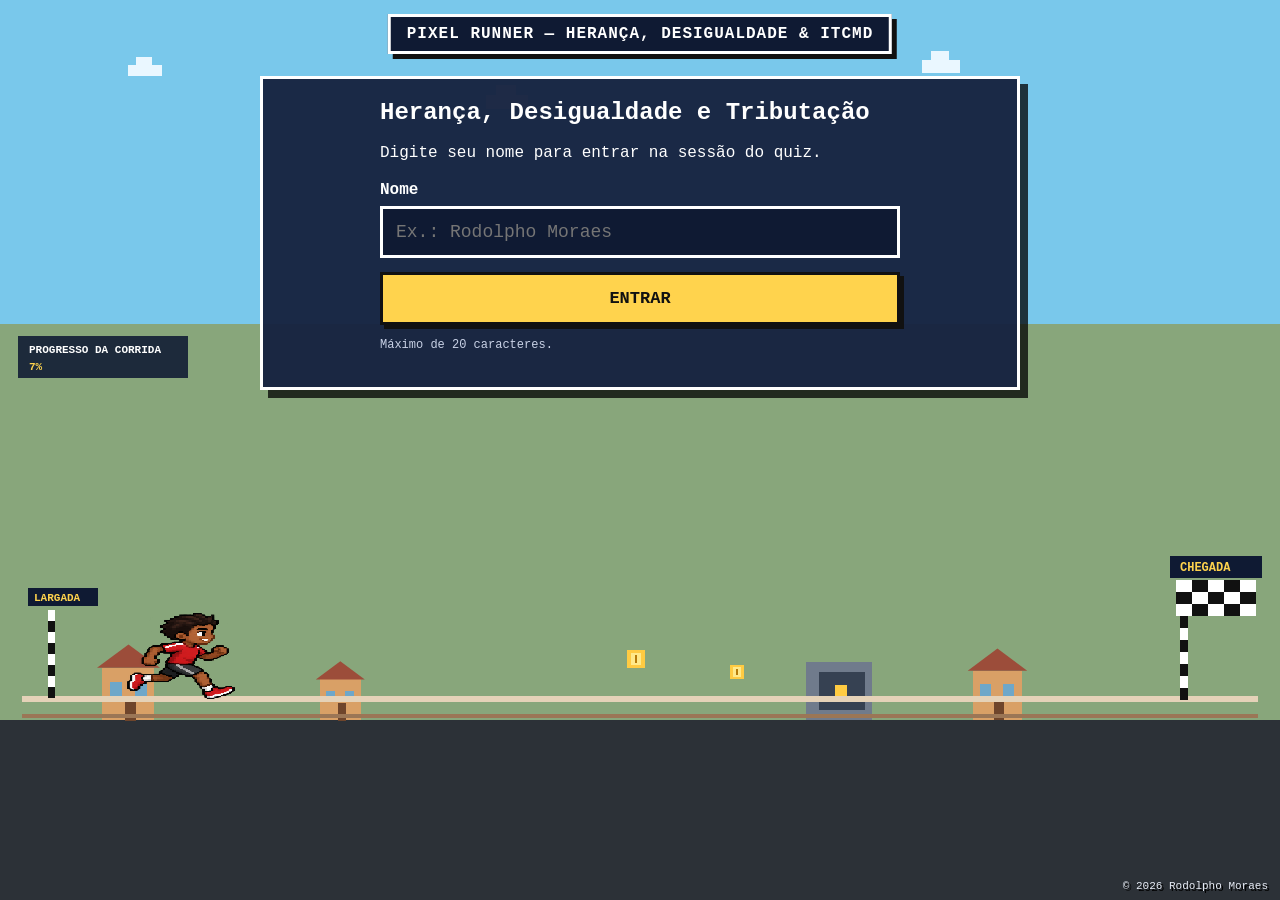
==== commit 1457fbad: "Add files via upload" ====
--- a/index.html
+++ b/index.html
@@ -50,8 +50,9 @@
 .bonus-badge{display:inline-block;background:#ffd34d;color:#111;font-weight:900;padding:6px 9px;margin-bottom:10px;border:2px solid #111}
 #entry{max-width:520px;margin:auto}
 #countdownScreen{text-align:center}
-@media(max-width:700px){
+@media(max-width:700px) and (orientation:portrait){
   html,body{
+    width:100%;
     height:100dvh;
     min-height:100dvh;
     overflow:hidden;
@@ -61,66 +62,157 @@
     padding:0;
     background:#0b1630;
   }
+
   #visualTitle{
-    top:calc(env(safe-area-inset-top,0px) + 10px);
-    left:12px;
+    position:fixed;
+    top:calc(env(safe-area-inset-top,0px) + 8px);
+    left:10px;
+    right:10px;
+    width:auto;
     transform:none;
-    width:calc(100vw - 24px);
     white-space:normal;
-    font-size:10px;
-    line-height:1.2;
-    padding:6px 8px;
+    font-size:9px;
+    line-height:1.15;
+    padding:6px 6px;
     text-align:center;
-  }
+    z-index:6;
+  }
+
+  /* O quiz ocupa apenas a parte superior da tela.
+     A pista fica permanentemente livre na parte inferior. */
   .card{
     position:fixed;
+    z-index:5;
     left:10px;
     right:10px;
-    top:calc(env(safe-area-inset-top,0px) + 58px);
-    bottom:calc(env(safe-area-inset-bottom,0px) + 180px);
+    top:calc(env(safe-area-inset-top,0px) + 54px);
+    bottom:36dvh;
     width:auto;
     max-height:none;
     margin:0;
-    padding:12px;
-    overflow:auto;
+    padding:10px;
+    overflow-y:auto;
+    overflow-x:hidden;
     overscroll-behavior:contain;
     -webkit-overflow-scrolling:touch;
     box-shadow:5px 5px 0 rgba(0,0,0,.75);
   }
+
   .topbar{
+    display:grid;
     grid-template-columns:1fr 1fr;
-    gap:8px;
-    margin-bottom:10px;
+    gap:6px;
+    margin-bottom:7px;
   }
   .topbar .timer{
     grid-column:1/-1;
     text-align:center;
-    font-size:18px;
-  }
-  .pill{padding:9px 8px;font-size:13px}
-  .progress{height:10px;margin:6px 0 10px}
-  .answers{grid-template-columns:1fr}
-  .question{font-size:15px;line-height:1.3;margin-bottom:10px}
-  .answer{font-size:12px;padding:11px 10px}
-  .feedback{font-size:18px}
-  .explanation{font-size:11px;min-height:24px}
-  .stats{justify-content:center;gap:6px;margin-top:10px}
-  .stat{font-size:12px;padding:6px 7px}
-  h1{font-size:16px}
-  .countdown{font-size:64px}
+    font-size:16px;
+  }
+  .pill{
+    padding:7px 6px;
+    font-size:11px;
+  }
+
+  .progress{
+    height:8px;
+    margin:5px 0 8px;
+  }
+
+  .small{
+    font-size:10px;
+  }
+
+  .question{
+    font-size:13px;
+    line-height:1.25;
+    margin:0 0 8px;
+  }
+
+  .answers{
+    grid-template-columns:1fr;
+    gap:6px;
+  }
+
+  .answer{
+    font-size:11px;
+    line-height:1.2;
+    padding:8px 8px;
+    min-height:0;
+    box-shadow:2px 2px 0 #111;
+  }
+
+  .feedback{
+    font-size:16px;
+    margin-top:8px;
+    min-height:22px;
+  }
+
+  .explanation{
+    font-size:10px;
+    line-height:1.25;
+    min-height:18px;
+    margin-top:5px;
+  }
+
+  .stats{
+    justify-content:center;
+    gap:5px;
+    margin-top:8px;
+  }
+
+  .stat{
+    font-size:10px;
+    padding:5px 6px;
+  }
+
+  h1{
+    font-size:15px;
+  }
+
+  .countdown{
+    font-size:56px;
+  }
+
+  .final{
+    padding-top:4px;
+  }
+
+  .final h1{
+    font-size:24px;
+    margin-bottom:10px;
+  }
+
+  .final p{
+    margin:9px 0;
+    font-size:13px;
+  }
+
+  .waiting-note{
+    font-size:10px;
+    line-height:1.3;
+  }
+
   #copyright{
     position:fixed;
-    right:10px;
+    right:8px;
     bottom:calc(env(safe-area-inset-bottom,0px) + 4px);
-    font-size:9px;
-    z-index:2;
-  }
+    font-size:8px;
+    z-index:3;
+  }
+
   #gameCanvas{
     position:fixed;
     inset:0;
     width:100%;
     height:100dvh;
-  }
+    z-index:0;
+  }
+}
+
+/* Em paisagem ou desktop, mantém o layout já validado. */
+@media(max-width:700px) and (orientation:landscape){
+  .answers{grid-template-columns:1fr 1fr}
 }
 </style>
 </head>
@@ -552,18 +644,19 @@
 function drawScene(ts){
   const w=innerWidth,h=innerHeight;
   const mobile=w<=700;
-  const skyH=mobile?Math.max(220,h*.42):Math.max(150,h*.36);
-  const groundY=mobile?h*.75:h*.80;
+  const portraitMobile=mobile && h>w;
+  const skyH=portraitMobile?Math.max(180,h*.30):(mobile?Math.max(180,h*.34):Math.max(150,h*.36));
+  const groundY=portraitMobile?h*.87:(mobile?h*.80:h*.80);
   pxRect(0,0,w,h,"#10213a");
   pxRect(0,0,w,skyH,"#79c8eb");
   pxRect(0,skyH,w,groundY-skyH,"#88a67b");
   pxRect(0,groundY,w,h-groundY,"#2c3137");
 
   drawPixelCloud(w*.10,65,.8);drawPixelCloud(w*.38,95,1);drawPixelCloud(w*.72,60,.9);
-  drawHouse(w*.08,groundY,mobile?.65:.9);drawHouse(w*.25,groundY,mobile?.55:.7);drawHouse(w*.76,groundY,mobile?.65:.85);
-  drawCoin(w*.49,groundY-(mobile?52:70),mobile?.75:1);drawCoin(w*.57,groundY-(mobile?42:55),mobile?.65:.8);
+  drawHouse(w*.08,groundY,portraitMobile?.48:(mobile?.65:.9));drawHouse(w*.25,groundY,portraitMobile?.42:(mobile?.55:.7));drawHouse(w*.76,groundY,portraitMobile?.48:(mobile?.65:.85));
+  drawCoin(w*.49,groundY-(portraitMobile?38:(mobile?52:70)),portraitMobile?.55:(mobile?.75:1));drawCoin(w*.57,groundY-(portraitMobile?32:(mobile?42:55)),portraitMobile?.50:(mobile?.65:.8));
   // patrimônio / cofre simbólico
-  pxRect(w*.63,groundY-58,66,58,"#707b8c");pxRect(w*.64,groundY-48,46,38,"#364152");
+  pxRect(w*.63,groundY-(portraitMobile?42:58),portraitMobile?48:66,portraitMobile?42:58,"#707b8c");pxRect(w*.64,groundY-(portraitMobile?35:48),portraitMobile?34:46,portraitMobile?27:38,"#364152");
   pxRect(w*.64+16,groundY-35,12,12,"#ffcb42");
 
   const trackY=groundY-24;
@@ -573,16 +666,16 @@
   for(let i=0;i<8;i++)pxRect(48,trackY-86+i*11,7,11,i%2?"#111":"#fff");
   pxRect(28,trackY-108,70,18,"#0f1a33");
   gctx.fillStyle="#ffd34d";gctx.font="bold 11px Courier New";gctx.fillText("LARGADA",34,trackY-95);
-  const finishX=w-(mobile?88:100);drawFinish(finishX,trackY+2);
+  const finishX=w-(portraitMobile?72:(mobile?88:100));drawFinish(finishX,trackY+2);
 
   visualTarget=currentVisualTarget();
   visualProgress += (visualTarget-visualProgress)*.05;
   if(!lastVisualTs)lastVisualTs=ts;
   if(ts-lastVisualTs>105){spriteFrame=(spriteFrame+1)%4;lastVisualTs=ts;}
 
-  const startX=mobile?55:70, endX=finishX-(mobile?92:58);
+  const startX=portraitMobile?48:(mobile?55:70), endX=finishX-(portraitMobile?76:(mobile?92:58));
   const rx=startX+(endX-startX)*visualProgress;
-  const spriteW=mobile?118:130, spriteH=mobile?92:100;
+  const spriteW=portraitMobile?100:(mobile?118:130), spriteH=portraitMobile?78:(mobile?92:100);
   if(runnerSprite.complete && runnerSprite.naturalWidth){
     const fw=runnerSprite.naturalWidth/4, fh=runnerSprite.naturalHeight;
     gctx.drawImage(runnerSprite,fw*spriteFrame,0,fw,fh,rx-spriteW*.25,trackY-spriteH+10,spriteW,spriteH);
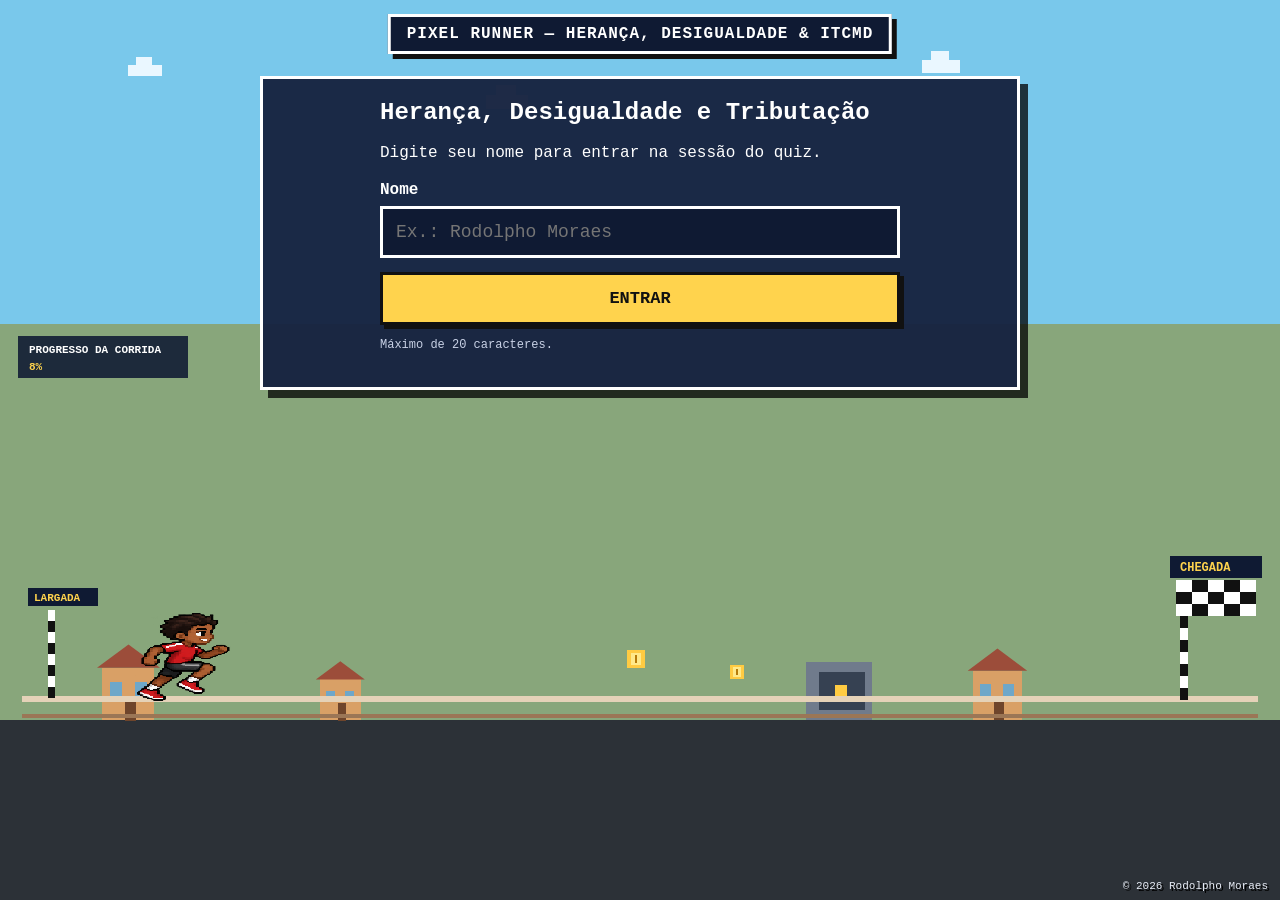
==== commit d3574450: "Add files via upload" ====
--- a/index.html
+++ b/index.html
@@ -41,7 +41,7 @@
 .answer.wrong{border-color:#ff8585;background:#48202a}
 .feedback{font-size:22px;font-weight:900;text-align:center;margin-top:12px;min-height:30px}
 .feedback.ok{color:#63df95}.feedback.bad{color:#ff8585}
-.explanation{margin-top:7px;text-align:center;line-height:1.35;color:#dce4f5;min-height:34px;font-size:12px}
+  .explanation{display:none!important}
 .stats{display:flex;gap:8px;flex-wrap:wrap;margin-top:12px;justify-content:center}
 .stat{background:#0f1a33;border:2px solid #fff;padding:7px 9px;font-weight:900}
 .final{text-align:center}
@@ -439,8 +439,6 @@
   }
 
   const responseMs=Math.max(0,Math.round(performance.now()-questionStartedAt));
-  const letter=String.fromCharCode(65+BONUS_QUESTION.correct);
-  document.getElementById("bonusExplanation").textContent=`Alternativa correta: ${letter}. ${BONUS_QUESTION.answers[BONUS_QUESTION.correct]}`;
 
   await syncPlayer({
     bonusRequired:false,
@@ -520,8 +518,6 @@
   }
 
   answered++;
-  const letter=String.fromCharCode(65+q.correct);
-  document.getElementById("explanation").textContent=`Alternativa correta: ${letter}. ${q.answers[q.correct]} — ${q.explanation}`;
   updateHUD();
 
   await syncPlayer({
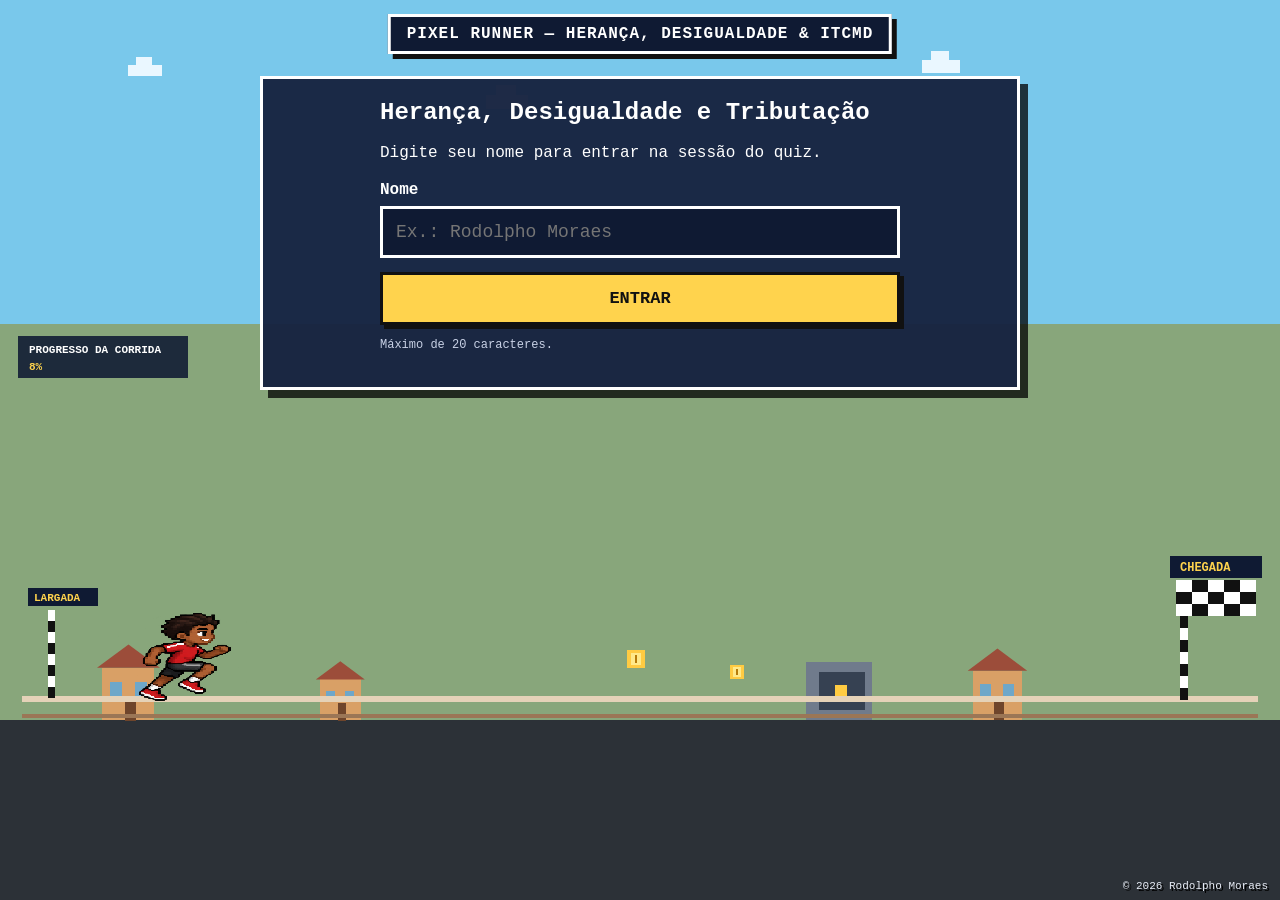
==== commit 111f6431: "Add files via upload" ====
--- a/index.html
+++ b/index.html
@@ -240,8 +240,8 @@
 <section id="quizScreen" class="hidden">
   <div class="topbar">
     <div class="pill" id="playerLabel">Jogador</div>
-    <div class="pill qtimer">QUESTÃO: <span id="questionTimer">15</span>s</div>
-    <div class="pill timer">TEMPO: <span id="gameTimer">02:00</span></div>
+    <div class="pill qtimer">QUESTÃO: <span id="questionTimer">25</span>s</div>
+    <div class="pill timer">TEMPO: <span id="gameTimer">04:00</span></div>
   </div>
   <div class="progress"><div id="progressFill"></div></div>
   <div class="small" id="questionCount">Pergunta 1/8</div>
@@ -269,7 +269,7 @@
   <div class="bonus-badge">PERGUNTA BÔNUS / DESEMPATE</div>
   <div class="topbar">
     <div class="pill" id="bonusPlayerLabel">Jogador</div>
-    <div class="pill qtimer">QUESTÃO: <span id="bonusTimer">15</span>s</div>
+    <div class="pill qtimer">QUESTÃO: <span id="bonusTimer">25</span>s</div>
   </div>
   <div class="question" id="bonusQuestionText"></div>
   <div class="answers" id="bonusAnswers"></div>
@@ -284,8 +284,8 @@
 const VERSION="v2-stage7";
 const COUNTDOWN_MS=2200;
 const COUNTDOWN_STEP=550;
-const GAME_DURATION=120000;
-const QUESTION_SECONDS=15;
+const GAME_DURATION=240000;
+const QUESTION_SECONDS=25;
 const QUESTIONS=[{"question":"Segundo Thomas Piketty, qual era o peso do fluxo anual de heranças e doações na renda nacional francesa durante o século XIX?","answers":["Entre 5% e 10%","Entre 10% e 15%","Entre 20% e 25%","Entre 35% e 40%"],"correct":2,"explanation":"Resposta correta: C. Entre 20% e 25%."},{"question":"Na análise de Thomas Piketty, o que significa a relação r > g?","answers":["A renda do trabalho cresce mais rapidamente que a riqueza herdada.","A taxa de retorno do capital é superior à taxa de crescimento da economia.","A arrecadação tributária cresce mais rapidamente que o PIB.","A taxa de crescimento populacional é maior que a taxa de retorno do capital."],"correct":1,"explanation":"Resposta correta: B. A taxa de retorno do capital é superior à taxa de crescimento da economia."},{"question":"Quais são as três forças que compõem a equação do fluxo econômico anual das heranças formulada por Piketty?","answers":["Renda, poupança e tributação.","Crescimento econômico, inflação e taxa de juros.","Relação capital/renda, taxa de mortalidade e relação entre a riqueza dos falecidos e a riqueza dos vivos.","Fecundidade, expectativa de vida e renda do trabalho."],"correct":2,"explanation":"Resposta correta: C. Relação capital/renda, taxa de mortalidade e relação entre a riqueza dos falecidos e a riqueza dos vivos."},{"question":"Segundo o levantamento internacional apresentado, qual alternativa reúne os países indicados como sem imposto sobre heranças no contexto analisado?","answers":["Argentina, Canadá, México, Portugal.","Argentina, México, Panamá, Peru e Uruguai.","Austrália, Costa Rica, Noruega e Panamá.","Japão, México, Panamá, Reino Unido e Suécia."],"correct":1,"explanation":"No levantamento utilizado, México e Peru aparecem entre os países que aboliram o imposto sobre heranças, enquanto Argentina, Costa Rica, Panamá e Uruguai são mencionados entre aqueles que não o haviam introduzido no contexto analisado."},{"question":"No comparativo internacional apresentado, qual país possui a maior alíquota máxima do imposto sobre heranças?","answers":["França","Coreia do Sul","Japão","Reino Unido"],"correct":2,"explanation":"Resposta correta: C. Japão — 55%."},{"question":"Qual é a alíquota máxima nacional atualmente permitida para o ITCMD no Brasil?","answers":["4%","6%","8%","12%"],"correct":2,"explanation":"Resposta correta: C. 8%."},{"question":"No levantamento de 2026, em quantas das 27 unidades da Federação o ITCMD possui estrutura de alíquota única, isto é, não progressiva?","answers":["5","7","10","17"],"correct":1,"explanation":"Resposta correta: B. 7."},{"question":"No contexto jurídico apresentado, qual lacuna ou dificuldade favorecia a redução ou evasão da tributação sobre grandes heranças?","answers":["A impossibilidade de adoção de alíquotas progressivas.","A obrigatoriedade de divisão igualitária de todo o patrimônio entre os herdeiros.","As dificuldades de tributação das transmissões oriundas do exterior, especialmente envolvendo trusts e estruturas offshore.","A repartição obrigatória do ITCMD com os municípios."],"correct":2,"explanation":"Resposta correta: C. As dificuldades de tributação das transmissões oriundas do exterior, especialmente envolvendo trusts e estruturas offshore."}];
 const BONUS_QUESTION={"question":"Em 2019, segundo apresentação, qual parcela do valor total das heranças foi recebida pelo grupo do 1% mais rico?","answers":["35,3%","50,0%","62,6%","80,9%"],"correct":3,"explanation":"Resposta correta: D. 80,9%."};
 
@@ -369,7 +369,7 @@
   document.getElementById("finalHits").textContent=hits;
   document.getElementById("finalScore").textContent=score;
   document.getElementById("finalTime").textContent=formatTime(finishElapsedMs);
-  document.getElementById("finishReason").textContent=reason==="questions"?"Você respondeu as 8 perguntas.":"O tempo de 2 minutos foi encerrado.";
+  document.getElementById("finishReason").textContent=reason==="questions"?"Você respondeu as 8 perguntas.":"O tempo de 4 minutos foi encerrado.";
   show("finishedScreen");
   startBonusWatcher();
 }
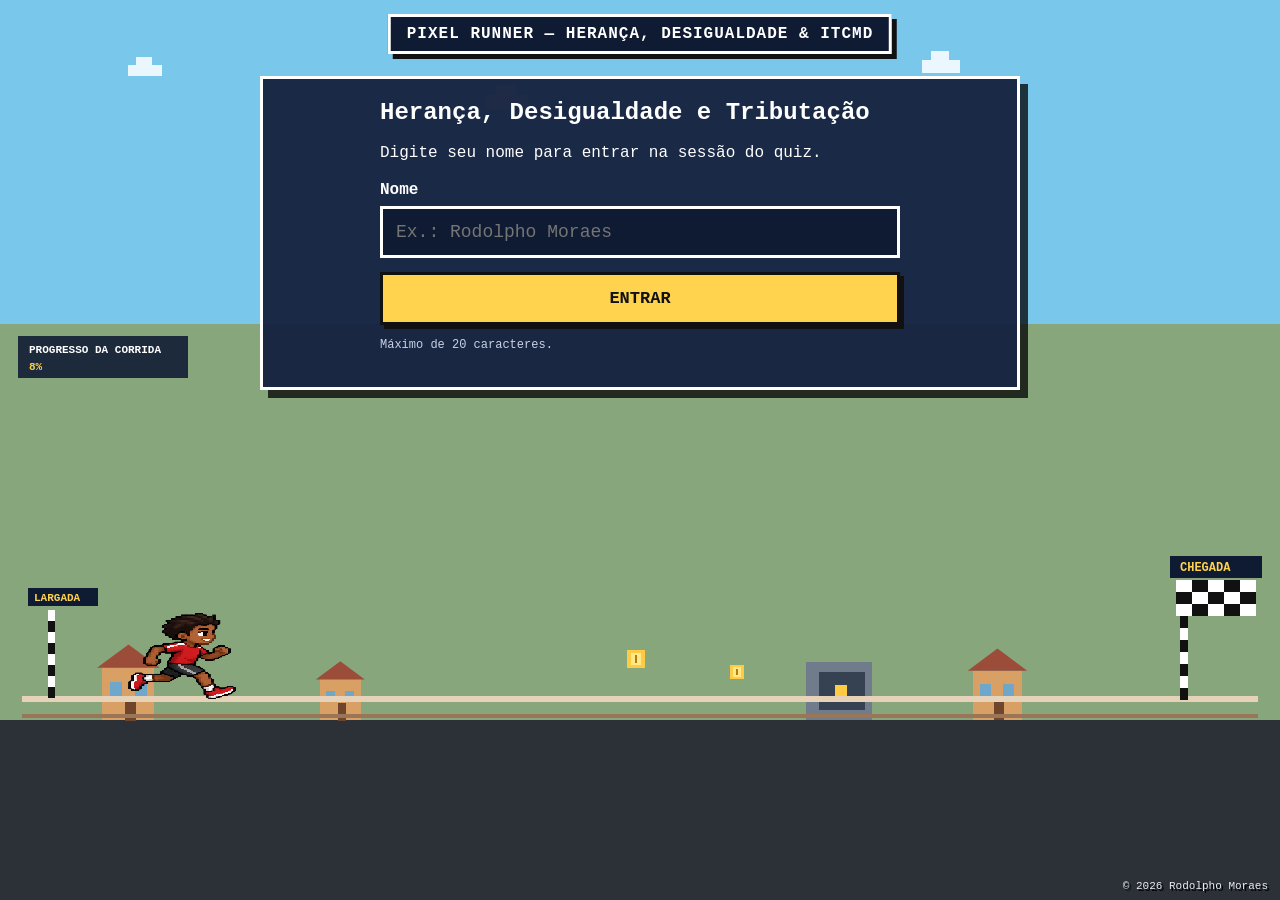
==== commit 8f90a565: "Add files via upload" ====
--- a/index.html
+++ b/index.html
@@ -286,8 +286,17 @@
 const COUNTDOWN_STEP=550;
 const GAME_DURATION=240000;
 const QUESTION_SECONDS=25;
-const QUESTIONS=[{"question":"Segundo Thomas Piketty, qual era o peso do fluxo anual de heranças e doações na renda nacional francesa durante o século XIX?","answers":["Entre 5% e 10%","Entre 10% e 15%","Entre 20% e 25%","Entre 35% e 40%"],"correct":2,"explanation":"Resposta correta: C. Entre 20% e 25%."},{"question":"Na análise de Thomas Piketty, o que significa a relação r > g?","answers":["A renda do trabalho cresce mais rapidamente que a riqueza herdada.","A taxa de retorno do capital é superior à taxa de crescimento da economia.","A arrecadação tributária cresce mais rapidamente que o PIB.","A taxa de crescimento populacional é maior que a taxa de retorno do capital."],"correct":1,"explanation":"Resposta correta: B. A taxa de retorno do capital é superior à taxa de crescimento da economia."},{"question":"Quais são as três forças que compõem a equação do fluxo econômico anual das heranças formulada por Piketty?","answers":["Renda, poupança e tributação.","Crescimento econômico, inflação e taxa de juros.","Relação capital/renda, taxa de mortalidade e relação entre a riqueza dos falecidos e a riqueza dos vivos.","Fecundidade, expectativa de vida e renda do trabalho."],"correct":2,"explanation":"Resposta correta: C. Relação capital/renda, taxa de mortalidade e relação entre a riqueza dos falecidos e a riqueza dos vivos."},{"question":"Segundo o levantamento internacional apresentado, qual alternativa reúne os países indicados como sem imposto sobre heranças no contexto analisado?","answers":["Argentina, Canadá, México, Portugal.","Argentina, México, Panamá, Peru e Uruguai.","Austrália, Costa Rica, Noruega e Panamá.","Japão, México, Panamá, Reino Unido e Suécia."],"correct":1,"explanation":"No levantamento utilizado, México e Peru aparecem entre os países que aboliram o imposto sobre heranças, enquanto Argentina, Costa Rica, Panamá e Uruguai são mencionados entre aqueles que não o haviam introduzido no contexto analisado."},{"question":"No comparativo internacional apresentado, qual país possui a maior alíquota máxima do imposto sobre heranças?","answers":["França","Coreia do Sul","Japão","Reino Unido"],"correct":2,"explanation":"Resposta correta: C. Japão — 55%."},{"question":"Qual é a alíquota máxima nacional atualmente permitida para o ITCMD no Brasil?","answers":["4%","6%","8%","12%"],"correct":2,"explanation":"Resposta correta: C. 8%."},{"question":"No levantamento de 2026, em quantas das 27 unidades da Federação o ITCMD possui estrutura de alíquota única, isto é, não progressiva?","answers":["5","7","10","17"],"correct":1,"explanation":"Resposta correta: B. 7."},{"question":"No contexto jurídico apresentado, qual lacuna ou dificuldade favorecia a redução ou evasão da tributação sobre grandes heranças?","answers":["A impossibilidade de adoção de alíquotas progressivas.","A obrigatoriedade de divisão igualitária de todo o patrimônio entre os herdeiros.","As dificuldades de tributação das transmissões oriundas do exterior, especialmente envolvendo trusts e estruturas offshore.","A repartição obrigatória do ITCMD com os municípios."],"correct":2,"explanation":"Resposta correta: C. As dificuldades de tributação das transmissões oriundas do exterior, especialmente envolvendo trusts e estruturas offshore."}];
-const BONUS_QUESTION={"question":"Em 2019, segundo apresentação, qual parcela do valor total das heranças foi recebida pelo grupo do 1% mais rico?","answers":["35,3%","50,0%","62,6%","80,9%"],"correct":3,"explanation":"Resposta correta: D. 80,9%."};
+const QUESTIONS=[
+{"question":"Na análise de Thomas Piketty, o que significa a relação r > g?","answers":["A renda do trabalho cresce mais rapidamente que a riqueza herdada.","A taxa de retorno do capital é superior à taxa de crescimento da economia.","A arrecadação tributária cresce mais rapidamente que o PIB.","A taxa de crescimento populacional é maior que a taxa de retorno do capital."],"correct":1,"explanation":"Resposta correta: B. A taxa de retorno do capital é superior à taxa de crescimento da economia."},
+{"question":"No dilema de Rastignac apresentado por Piketty, qual caminho oferecia maior nível de bem-estar no século XIX?","answers":["A carreira universitária.","O serviço público.","A herança e o casamento patrimonial.","O trabalho assalariado industrial."],"correct":2,"explanation":"Resposta correta: C. A herança e o casamento patrimonial."},
+{"question":"Segundo Piketty, o que tende a ocorrer quando r permanece superior a g por longos períodos?","answers":["A riqueza herdada perde importância.","O patrimônio acumulado tende a se concentrar.","Os salários crescem mais que o capital.","A desigualdade patrimonial desaparece."],"correct":1,"explanation":"Resposta correta: B. O patrimônio acumulado tende a se concentrar."},
+{"question":"Segundo o levantamento internacional utilizado no fichamento, qual alternativa reúne os países latino-americanos indicados como sem imposto sobre heranças no contexto analisado?","answers":["Argentina, Canadá, México, Portugal, Peru e Uruguai.","Argentina, Costa Rica, México, Panamá, Peru e Uruguai.","Austrália, Costa Rica, México, Noruega, Panamá e Uruguai.","Argentina, Japão, México, Panamá, Reino Unido e Suécia."],"correct":1,"explanation":"Resposta correta: B. Argentina, Costa Rica, México, Panamá, Peru e Uruguai."},
+{"question":"No comparativo internacional apresentado, qual país possui a maior alíquota máxima sobre heranças?","answers":["França","Coreia do Sul","Japão","Reino Unido"],"correct":2,"explanation":"Resposta correta: C. Japão."},
+{"question":"No levantamento de 2026, quantas UFs brasileiras ainda possuem alíquota única de ITCMD?","answers":["5","7","10","17"],"correct":1,"explanation":"Resposta correta: B. 7."},
+{"question":"Qual é o teto nacional atualmente utilizado para a alíquota do ITCMD no Brasil?","answers":["4%","6%","8%","12%"],"correct":2,"explanation":"Resposta correta: C. 8%."},
+{"question":"Qual diagnóstico central a apresentação faz sobre o ITCMD brasileiro?","answers":["O imposto alcança principalmente as maiores heranças.","A tributação estadual é praticamente uniforme.","O imposto alcança melhor pequenas heranças do que grandes transmissões patrimoniais.","O ITCMD é a principal fonte de receita dos estados."],"correct":2,"explanation":"Resposta correta: C. O imposto alcança melhor pequenas heranças do que grandes transmissões patrimoniais."}
+];
+const BONUS_QUESTION={"question":"Em 2019, segundo o estudo utilizado no fichamento, qual parcela do valor total das heranças foi recebida pelo grupo do 1% mais rico?","answers":["35,3%","50,0%","62,6%","80,9%"],"correct":3,"explanation":"Resposta correta: D. 80,9%."};
 
 let serverTimeOffset=0,currentSession=null,currentPlayer=null,playerName="";
 let startedAt=0,questionIndex=0,hits=0,score=0,answered=0;
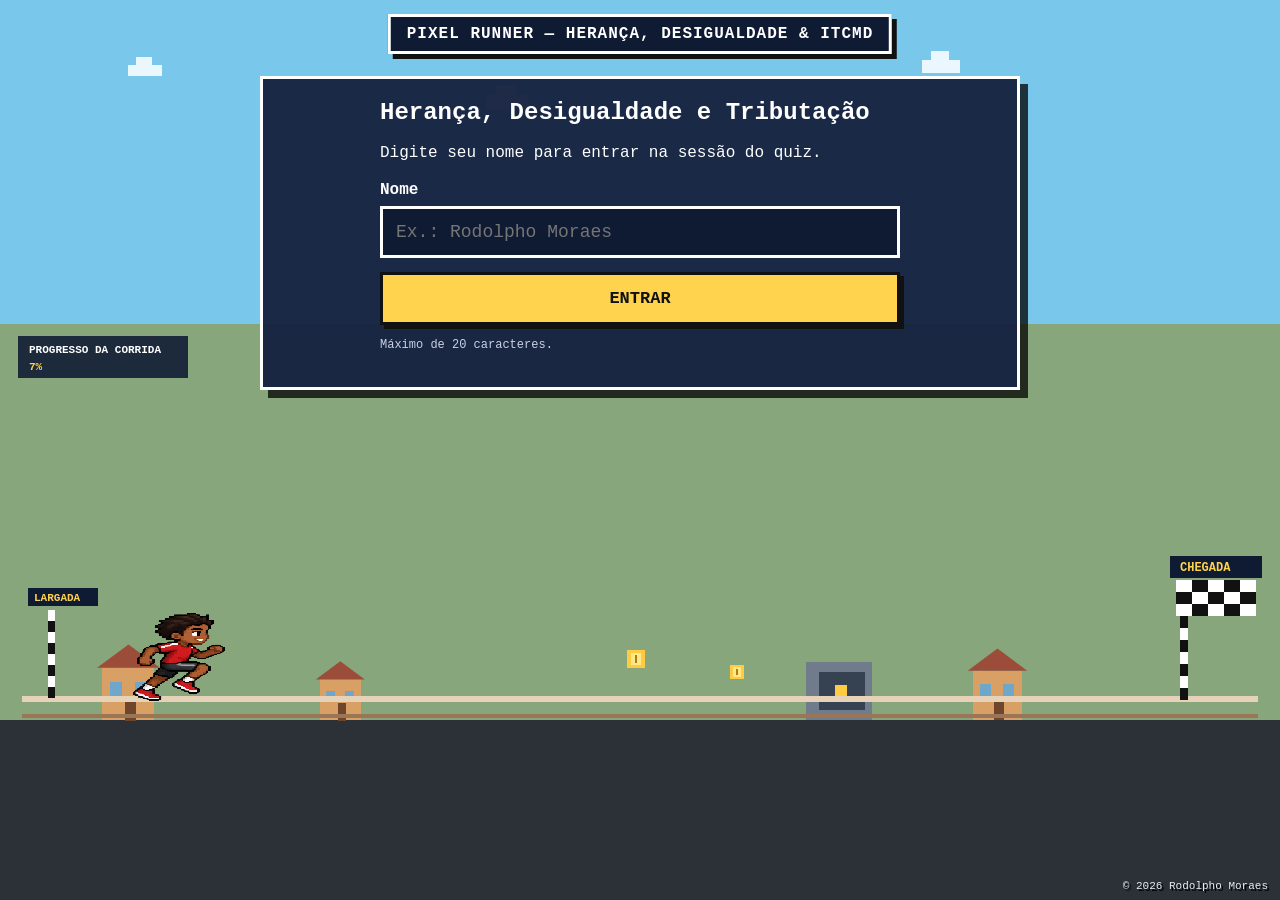
==== commit f02b96a1: "Add files via upload" ====
--- a/index.html
+++ b/index.html
@@ -46,6 +46,7 @@
 .stat{background:#0f1a33;border:2px solid #fff;padding:7px 9px;font-weight:900}
 .final{text-align:center}
 .final strong{color:#63df95}
+.final-message{margin-top:42px;text-align:center;font-size:24px;font-weight:900;color:#ffd34d;line-height:1.2}
 .waiting-note{margin-top:12px;color:#c8d1e6;font-size:12px;line-height:1.4}
 .bonus-badge{display:inline-block;background:#ffd34d;color:#111;font-weight:900;padding:6px 9px;margin-bottom:10px;border:2px solid #111}
 #entry{max-width:520px;margin:auto}
@@ -188,6 +189,11 @@
     font-size:13px;
   }
 
+  .final-message{
+    margin-top:44px;
+    font-size:21px;
+  }
+
   .waiting-note{
     font-size:10px;
     line-height:1.3;
@@ -263,6 +269,7 @@
   <p>Pontuação: <strong id="finalScore">0</strong></p>
   <p>Tempo: <strong id="finalTime">00:00</strong></p>
   <p class="waiting-note">Resultado registrado. Se houver empate técnico, a pergunta bônus aparecerá automaticamente.</p>
+  <div class="final-message">Você é um amigo!</div>
 </section>
 
 <section id="bonusScreen" class="hidden">
